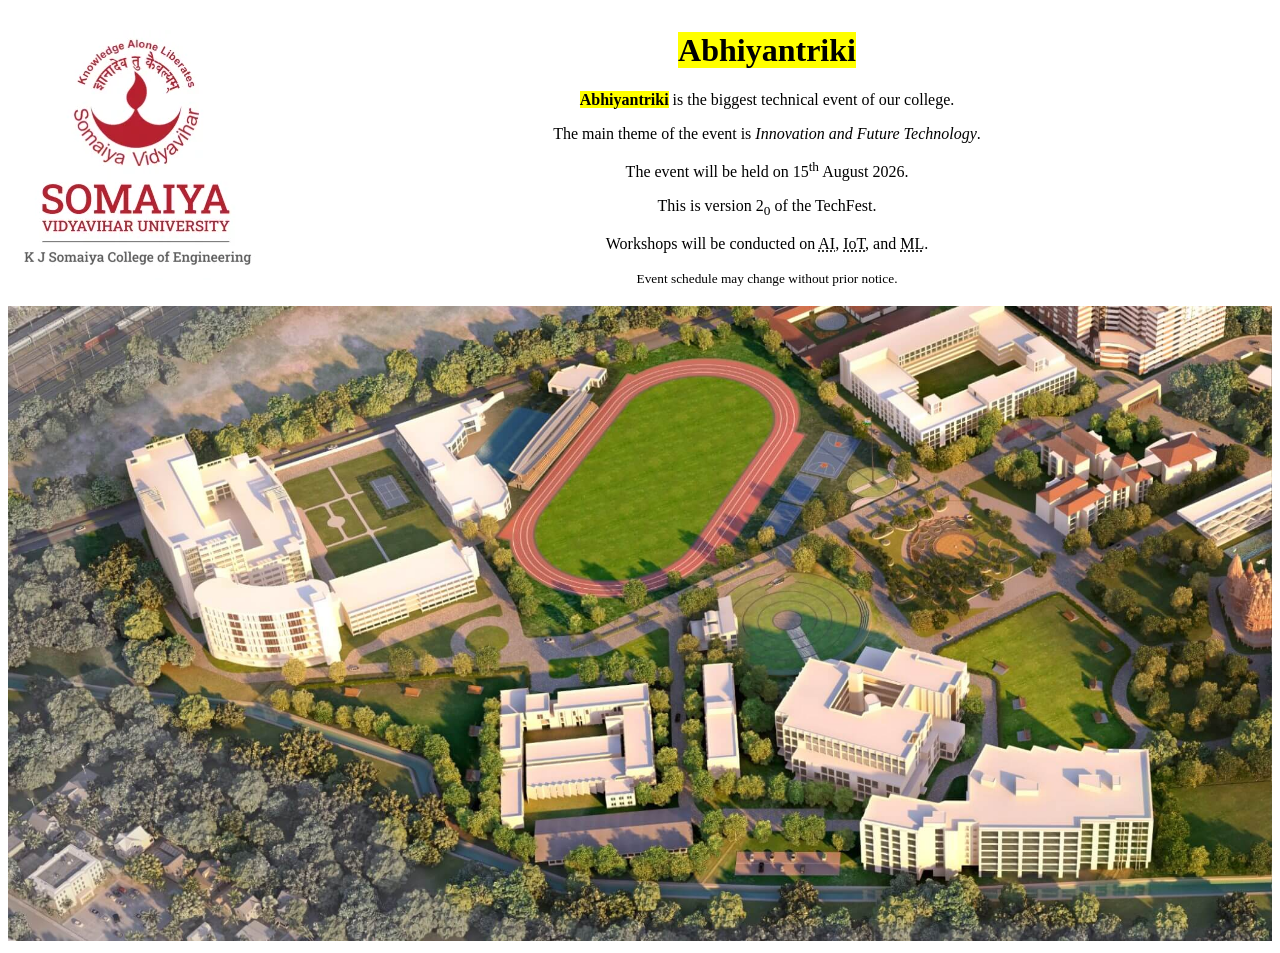
==== 2/event-details.html @ 75809c17 "exp1" ====
<!DOCTYPE html>
<html>
<head>
<title>Event Details</title>
</head>
<body>

<table style="width:100%">
<tr>
<td>
<img src="KJSCE.webp" alt="logo" style="text-align:left;">
</td>

<td style="width:100%">
<div id="home" class="container" style="text-align:center;">
<h1><strong><mark>Abhiyantriki</mark></strong></h1>

<p><strong><mark>Abhiyantriki</mark></strong> is the biggest technical event of our college.</p>

<p>The main theme of the event is <em>Innovation and Future Technology</em>.</p>

<p>The event will be held on 15<sup>th</sup> August 2026.</p>

<p>This is version 2<sub>0</sub> of the TechFest.</p>

<p>Workshops will be conducted on <abbr title="Artificial Intelligence">AI</abbr>, <abbr title="Internet of Things">IoT</abbr>, and <abbr title="Machine Learning">ML</abbr>.</p>

<p><small>Event schedule may change without prior notice.</small></p>
</td>
</tr>
</table>

<img src="campus.jpg" alt="Campus Photo" style="width:100%;">
</div>
</body>
</html>
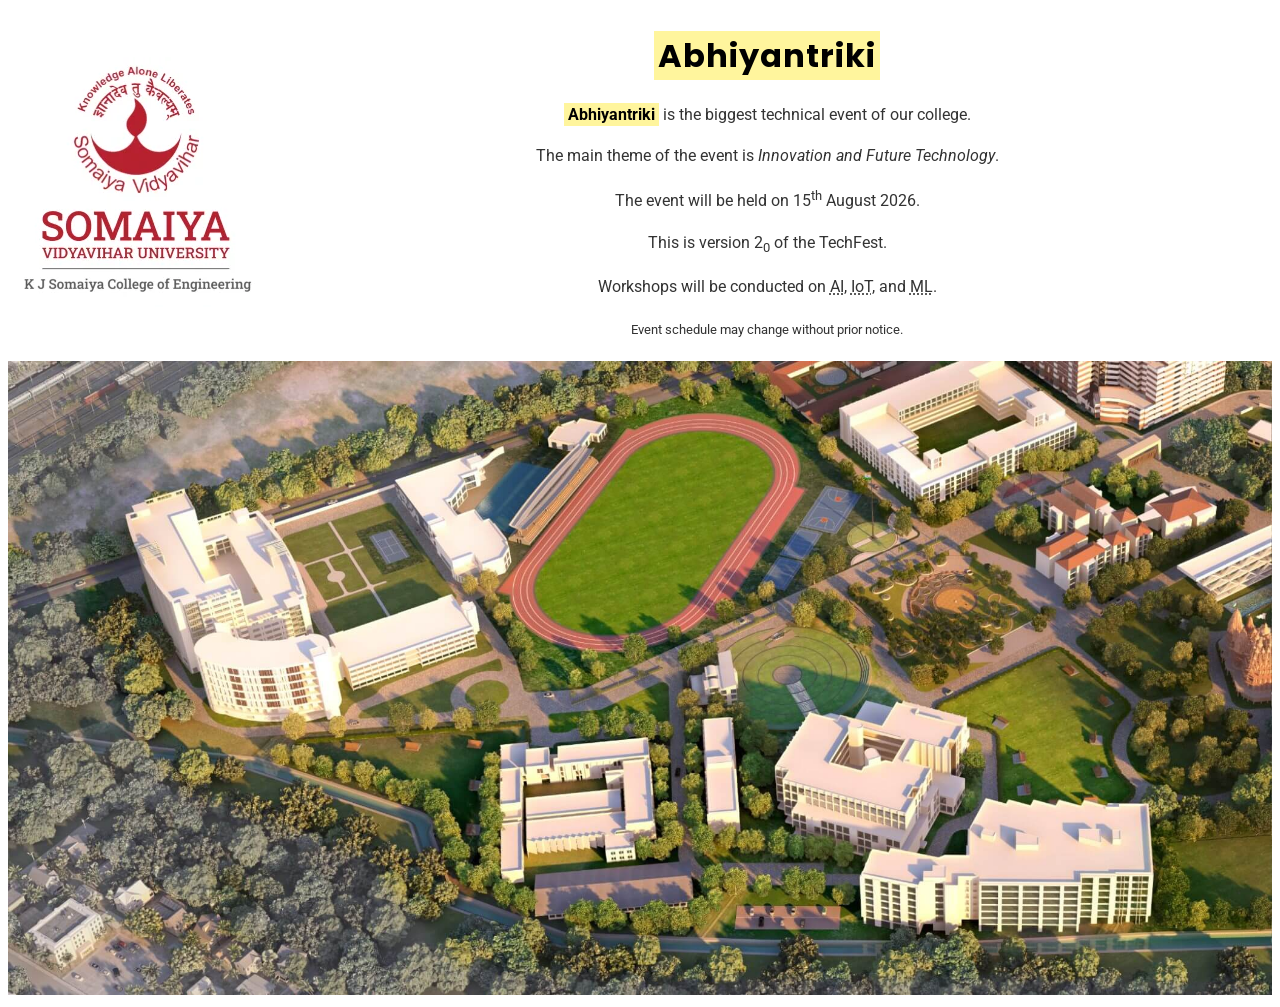
==== commit 69993f14: "exp3" ====
--- a/2/event-details.html
+++ b/2/event-details.html
@@ -2,6 +2,7 @@
 <html>
 <head>
 <title>Event Details</title>
+<link rel="stylesheet" href="event.css">
 </head>
 <body>
 
--- a/2/event.css
+++ b/2/event.css
@@ -0,0 +1,25 @@
+@import url('https://fonts.googleapis.com/css2?family=Poppins&family=Roboto&display=swap');
+
+body {
+    font-family: 'Roboto', sans-serif;
+}
+
+h1, h2 {
+    font-family: 'Poppins', sans-serif;
+    color: #1a237e;
+    letter-spacing: 1px;
+}
+
+p {
+    line-height: 1.6;
+    color: #333;
+}
+
+mark {
+    background-color: #fff59d;
+    padding: 2px 4px;
+}
+
+strong {
+    color: #d32f2f;
+}
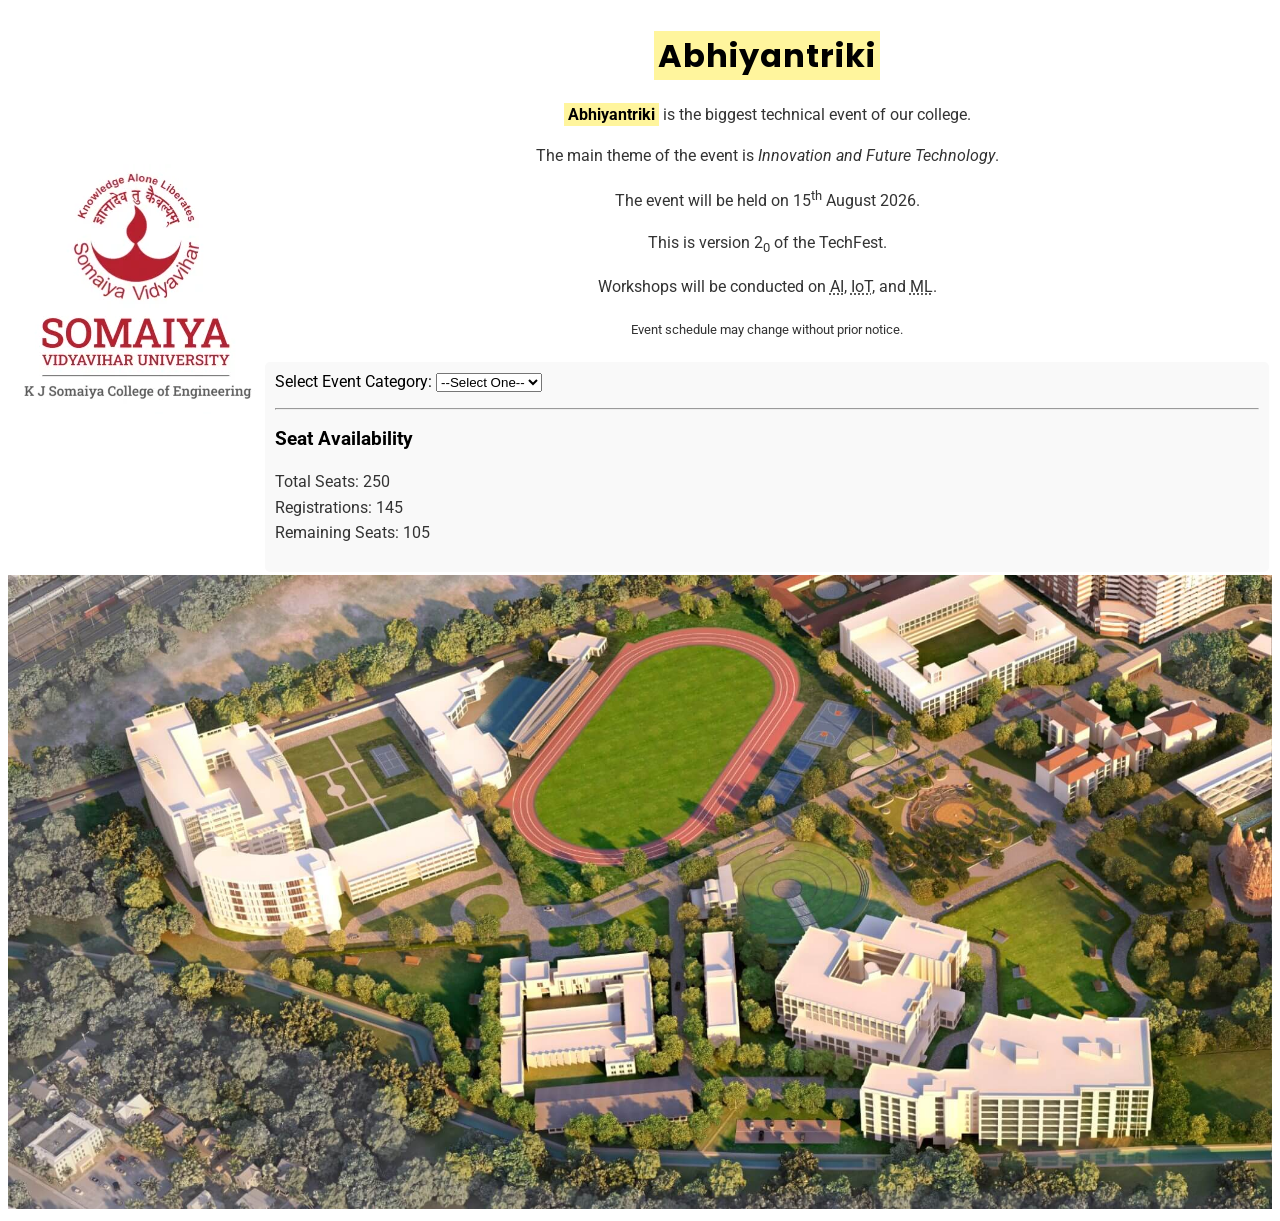
==== commit 845ceb77: "exp 3 final" ====
--- a/2/event-details.html
+++ b/2/event-details.html
@@ -1,37 +1,95 @@
 <!DOCTYPE html>
 <html>
+
 <head>
-<title>Event Details</title>
-<link rel="stylesheet" href="event.css">
+    <title>Event Details</title>
+    <link rel="stylesheet" href="event.css">
 </head>
+
 <body>
 
-<table style="width:100%">
-<tr>
-<td>
-<img src="KJSCE.webp" alt="logo" style="text-align:left;">
-</td>
+    <table style="width:100%">
+        <tr>
+            <td>
+                <img src="KJSCE.webp" alt="logo" style="text-align:left;">
+            </td>
 
-<td style="width:100%">
-<div id="home" class="container" style="text-align:center;">
-<h1><strong><mark>Abhiyantriki</mark></strong></h1>
+            <td style="width:100%">
+                <div id="home" class="container" style="text-align:center;">
+                    <h1><strong><mark>Abhiyantriki</mark></strong></h1>
 
-<p><strong><mark>Abhiyantriki</mark></strong> is the biggest technical event of our college.</p>
+                    <p><strong><mark>Abhiyantriki</mark></strong> is the biggest technical event of our college.</p>
 
-<p>The main theme of the event is <em>Innovation and Future Technology</em>.</p>
+                    <p>The main theme of the event is <em>Innovation and Future Technology</em>.</p>
 
-<p>The event will be held on 15<sup>th</sup> August 2026.</p>
+                    <p>The event will be held on 15<sup>th</sup> August 2026.</p>
 
-<p>This is version 2<sub>0</sub> of the TechFest.</p>
+                    <p>This is version 2<sub>0</sub> of the TechFest.</p>
 
-<p>Workshops will be conducted on <abbr title="Artificial Intelligence">AI</abbr>, <abbr title="Internet of Things">IoT</abbr>, and <abbr title="Machine Learning">ML</abbr>.</p>
+                    <p>Workshops will be conducted on <abbr title="Artificial Intelligence">AI</abbr>, <abbr
+                            title="Internet of Things">IoT</abbr>, and <abbr title="Machine Learning">ML</abbr>.</p>
 
-<p><small>Event schedule may change without prior notice.</small></p>
-</td>
-</tr>
-</table>
+                    <p><small>Event schedule may change without prior notice.</small></p>
 
-<img src="campus.jpg" alt="Campus Photo" style="width:100%;">
-</div>
+                    <div id="category-selector"
+                        style="margin-top: 20px; text-align: left; background: #f9f9f9; padding: 10px; border-radius: 5px;">
+                        <label for="eventCategory">Select Event Category:</label>
+                        <select id="eventCategory" onchange="showCategoryMessage()">
+                            <option value="">--Select One--</option>
+                            <option value="Technical">Technical</option>
+                            <option value="Cultural">Cultural</option>
+                            <option value="Sports">Sports</option>
+                        </select>
+                        <p id="catMessage" style="font-weight: bold; color: blue; margin-top: 10px;"></p>
+                        <hr>
+                        <h3>Seat Availability</h3>
+                        <p id="seatInfo"></p>
+                    </div>
+
+            </td>
+        </tr>
+    </table>
+
+    <img src="campus.jpg" alt="Campus Photo" style="width:100%;">
+    </div>
+
+    <script>
+        // Task 2: Variables, Data Types & Operators
+        const totalSeats = 250;
+        let registeredStudents = 145;
+        let remainingSeats = totalSeats - registeredStudents;
+
+        let isFull = remainingSeats <= 0;
+
+        let seatText = `Total Seats: ${totalSeats} <br> Registrations: ${registeredStudents} <br> Remaining Seats: ${remainingSeats}`;
+        if (isFull) {
+            seatText += `<br> <span style='color:red;'>Registrations Closed!</span>`;
+        }
+        document.getElementById("seatInfo").innerHTML = seatText;
+
+        // Task 3: Control Flow – Event Category Selection
+        function showCategoryMessage() {
+            let cat = document.getElementById("eventCategory").value;
+            let msgField = document.getElementById("catMessage");
+
+            switch (cat) {
+                case "Technical":
+                    msgField.innerText = "Get ready for Hackathons and Tech Talks!";
+                    msgField.style.color = "blue";
+                    break;
+                case "Cultural":
+                    msgField.innerText = "Enjoy the Dance, Music, and Drama events!";
+                    msgField.style.color = "purple";
+                    break;
+                case "Sports":
+                    msgField.innerText = "Show your athleticism on the field!";
+                    msgField.style.color = "green";
+                    break;
+                default:
+                    msgField.innerText = "";
+            }
+        }
+    </script>
 </body>
-</html>
+
+</html>
